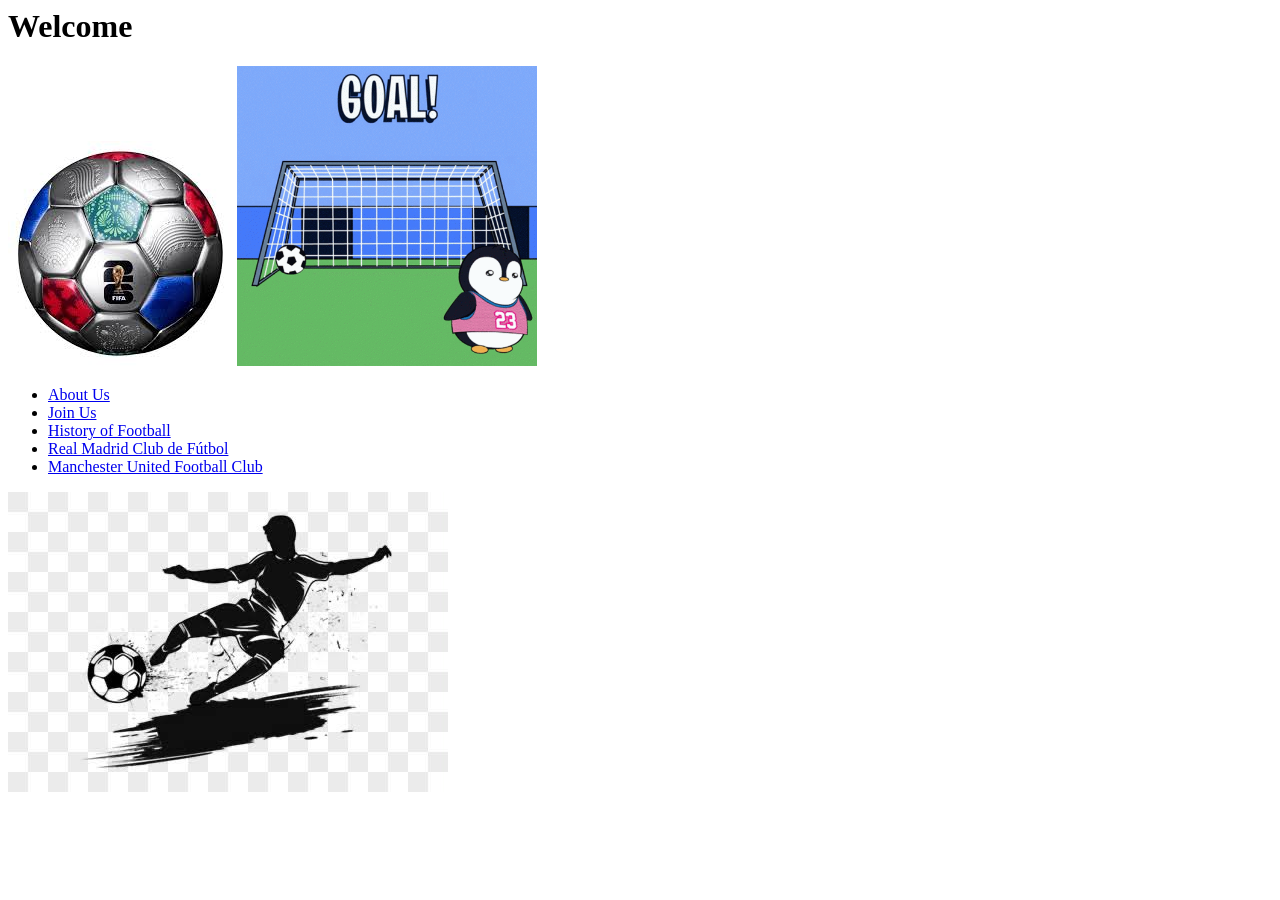
==== index.html @ 5ea7a632 "9" ====
<html>
<head>
	<title>Football Club</title>

</head>
<body>
    <header>
        <div class="container nav-container"></div>
    </header>
    <h1>Welcome</h1>
    <img src="images.jpg" width"200" />
    <img src="soccer-football.gif" width="300" alt="Alternate Text" />
    <ul>
        <li><a href="AboutUs.html">About Us</a></li>
        <li><a href="JoinUs.html">Join Us</a></li>
        <li><a href="HistoryOfFootball.html">History of Football</a></li>
        <li><a href="https://realmadridhkfc.org/about/realmadrid/">Real Madrid Club de Fútbol</a></li>
        <li><a href="https://www.manutd.com/zh/news">Manchester United Football Club</a></li>
    </ul>
    <img src="WhatsApp Image 2026-06-29 at 7.21.48 PM (3).jpeg" alt="Alternate Text" />
</body>
</html>
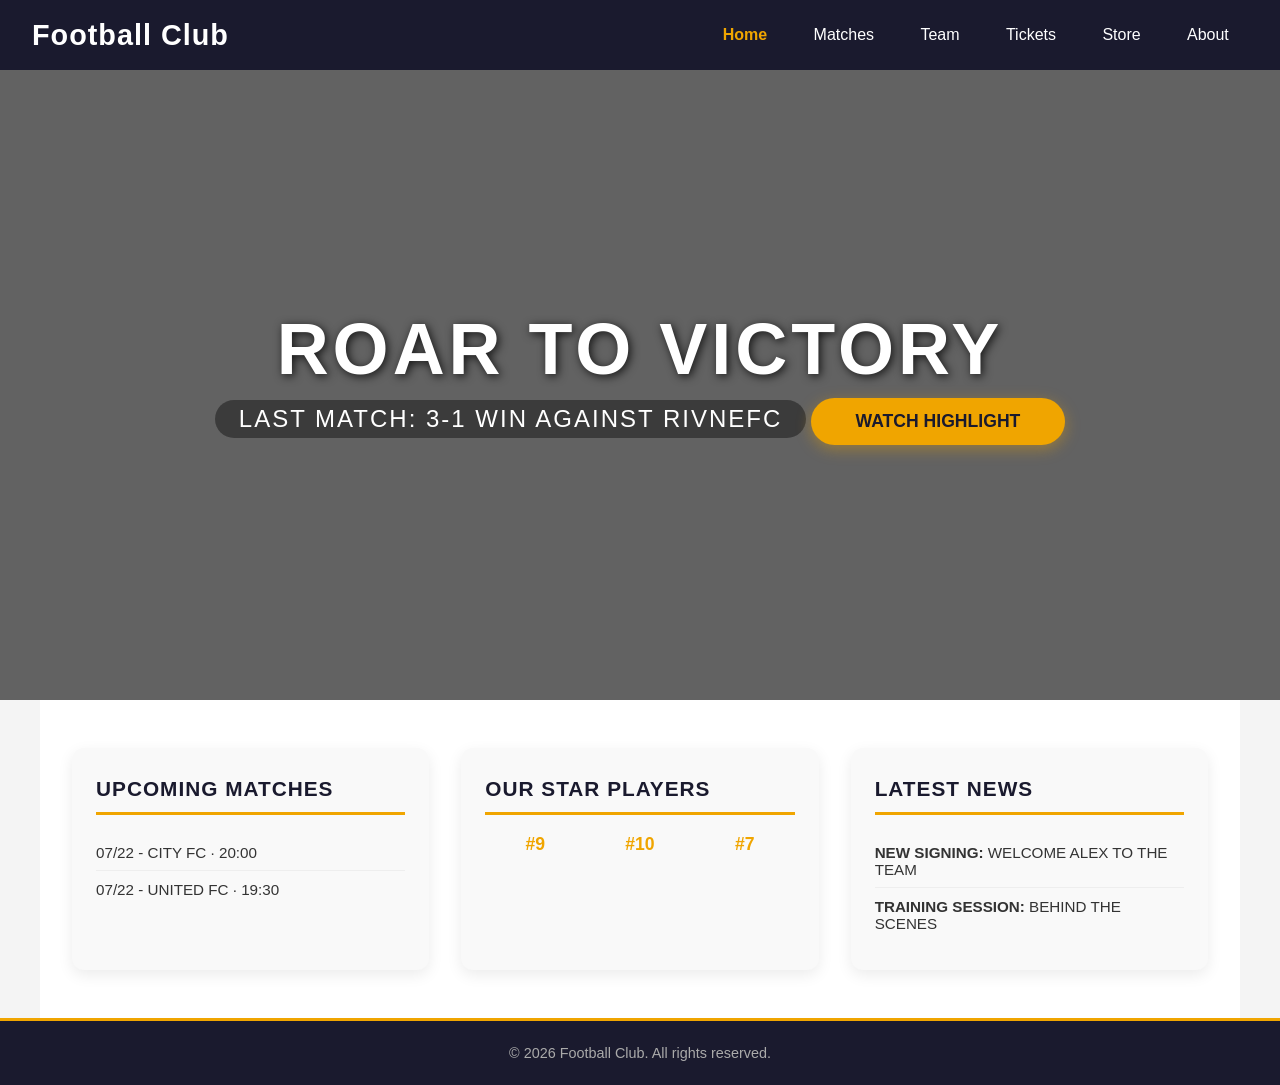
==== commit 63ffff84: "new" ====
--- a/index.html
+++ b/index.html
@@ -1,22 +1,96 @@
-<html>
+<!DOCTYPE html>
+<html lang="zh-HK">
 <head>
-	<title>Football Club</title>
-
+    <meta charset="UTF-8">
+    <meta name="viewport" content="width=device-width, initial-scale=1.0">
+    <title>Football Club</title>
+    <link rel="stylesheet" href="css/style.css">
 </head>
 <body>
     <header>
-        <div class="container nav-container"></div>
+        <nav class="navbar">
+        <div class="logo">
+            <a href="index.html">Football Club</a>
+        </div>
+        <ul class="nav-menu">
+            <!-- 当前页面（首页）给链接加上 active 类，用于高亮显示 -->
+            <li><a href="index.html" class="active">Home</a></li>
+            <!-- 以下链接暂时指向你已有的页面，你可以按需修改 -->
+            <li><a href="HistoryOfFootball.html">Matches</a></li>
+            <li><a href="HistoryOfFootball.html">Team</a></li>
+            <!-- # 表示空链接，占位用，后续可以换成真实页面或外部链接 -->
+            <li><a href="#">Tickets</a></li>
+            <li><a href="#">Store</a></li>
+            <li><a href="AboutUs.html">About</a></li>
+         </ul>
+        <div class="hamburger" id="hamburger">☰</div>
+        </nav>
     </header>
-    <h1>Welcome</h1>
-    <img src="images.jpg" width"200" />
-    <img src="soccer-football.gif" width="300" alt="Alternate Text" />
-    <ul>
-        <li><a href="AboutUs.html">About Us</a></li>
-        <li><a href="JoinUs.html">Join Us</a></li>
-        <li><a href="HistoryOfFootball.html">History of Football</a></li>
-        <li><a href="https://realmadridhkfc.org/about/realmadrid/">Real Madrid Club de Fútbol</a></li>
-        <li><a href="https://www.manutd.com/zh/news">Manchester United Football Club</a></li>
-    </ul>
-    <img src="WhatsApp Image 2026-06-29 at 7.21.48 PM (3).jpeg" alt="Alternate Text" />
+        <section class="hero">
+        <div class="hero-content">
+            <!-- 主标题：大号、加粗、带阴影 -->
+            <h1>ROAR TO VICTORY</h1>
+            <!-- 上一场比赛结果 -->
+            <p class="match-result">LAST MATCH: 3-1 WIN AGAINST RIVNEFC</p>
+            <!-- 按钮：点击后可以跳转或触发事件（这里用JavaScript绑定点击弹窗） -->
+            <a href="#" class="btn" id="watchHighlightBtn">WATCH HIGHLIGHT</a>
+        </div>
+    </section>
+
+        <!-- ============================================ -->
+    <!-- 3. 三大功能板块 (Features / Cards)           */
+    /* 解释：使用Flexbox将三个卡片水平并排。
+         每个卡片独立成块，展示不同内容：比赛、球员、新闻。
+         完全匹配你图片中的三栏布局。 */ -->
+    <!-- ============================================ -->
+    <section class="features">
+        
+        <!-- 卡片1：即将到来的比赛 -->
+        <div class="feature-box">
+            <h2>UPCOMING MATCHES</h2>
+            <ul>
+                <!-- 用<li>列出两场比赛信息 -->
+                <li>07/22 - CITY FC · 20:00</li>
+                <li>07/22 - UNITED FC · 19:30</li>
+            </ul>
+        </div>
+
+               <div class="feature-box">
+            <h2>OUR STAR PLAYERS</h2>
+            <div class="players">
+                <!-- 单个球员：图片 + 号码，垂直居中排列 -->
+                <div class="player">
+                    <!-- 注意：src路径请改成你自己的图片文件名 -->
+                    <!--<img src="images/player1.jpg" alt="球员9号">-->
+                    <span>#9</span>
+                </div>
+                <div class="player">
+                    <!--<img src="images/player2.jpg" alt="球员10号">-->
+                    <span>#10</span>
+                </div>
+                <div class="player">
+                    <!--<img src="images/player3.jpg" alt="球员7号">-->
+                    <span>#7</span>
+                </div>
+            </div>
+        </div>
+
+        <!-- 卡片3：最新新闻 -->
+        <div class="feature-box">
+            <h2>LATEST NEWS</h2>
+            <ul>
+                <li><strong>NEW SIGNING:</strong> WELCOME ALEX TO THE TEAM</li>
+                <li><strong>TRAINING SESSION:</strong> BEHIND THE SCENES</li>
+            </ul>
+        </div>
+
+    </section>
+
+        <footer>
+        <p>&copy; 2026 Football Club. All rights reserved.</p>
+    </footer>
+    <script src="js/main.js"></script>
+
+    <!-- 引入外部JavaScript文件（放在body末尾，确保DOM加载完毕后再执行） -->
 </body>
 </html>
--- a/css/style.css
+++ b/css/style.css
@@ -0,0 +1,318 @@
+/* ============================================= */
+/* 1. 全局重置和基础设置                         */
+/* 解释：* 通配符去掉所有元素的默认内外边距，
+   box-sizing: border-box 让宽度包含padding和边框，
+   方便我们精确控制尺寸。 */
+/* ============================================= */
+* {
+    margin: 0;
+    padding: 0;
+    box-sizing: border-box;
+}
+
+/* 设置全局字体、背景色、文字颜色 */
+body {
+    font-family: 'Segoe UI', Tahoma, Geneva, Verdana, sans-serif;
+    background-color: #f4f4f4;
+    color: #333;
+}
+
+/* 让链接默认无下划线，颜色继承父级 */
+a {
+    text-decoration: none;
+    color: inherit;
+}
+
+/* ============================================= */
+/* 2. 导航栏样式 (Navbar)                        */
+/* 解释：用Flexbox让logo在左，菜单在右，垂直居中。
+   背景色深色（#1a1a2e）与金色（#f0a500）搭配，
+   体现足球俱乐部的力量感和高级感。 */
+/* ============================================= */
+.navbar {
+    display: flex;                /* 启用弹性盒子布局 */
+    justify-content: space-between; /* 左右两端对齐 */
+    align-items: center;          /* 垂直居中 */
+    background-color: #1a1a2e;    /* 深蓝黑背景 */
+    padding: 0 2rem;              /* 左右内边距，让内容不贴边 */
+    height: 70px;                 /* 固定导航高度 */
+    position: sticky;             /* 粘性定位，滚动时导航固定在顶部 */
+    top: 0;
+    z-index: 1000;               /* 确保导航在最上层，不被其他元素遮挡 */
+}
+
+/* Logo样式：字体大、加粗、白色 */
+.logo a {
+    font-size: 1.8rem;
+    font-weight: 700;
+    color: #fff;
+    letter-spacing: 1px;
+}
+
+/* 导航菜单：取消列表默认样式，用Flexbox水平排列 */
+.nav-menu {
+    display: flex;
+    list-style: none;
+    gap: 0.5rem;                /* 菜单项之间的间距 */
+}
+
+/* 每个菜单项里的链接 */
+.nav-menu li a {
+    color: #fff;
+    padding: 0.5rem 1.2rem;
+    font-weight: 500;
+    border-radius: 5px;
+    transition: all 0.3s ease;  /* 过渡动画，让悬停变化更平滑 */
+}
+
+/* 悬停效果：背景变金色，文字变深色 */
+.nav-menu li a:hover {
+    background-color: #f0a500;
+    color: #1a1a2e;
+}
+
+/* 当前页面高亮（active类）：直接显示金色文字 */
+.nav-menu li a.active {
+    color: #f0a500;
+    font-weight: 700;
+}
+
+/* 汉堡菜单按钮：默认隐藏（只在手机屏幕显示） */
+.hamburger {
+    display: none;               /* PC宽屏下隐藏 */
+    font-size: 2rem;
+    color: #fff;
+    cursor: pointer;
+    user-select: none;          /* 防止双击选中文字 */
+}
+
+/* ============================================= */
+/* 3. 主视觉区 (Hero)                           */
+/* 解释：使用线性渐变叠加背景图，制造半透明蒙层。
+   背景图用 cover 铺满整个区域，居中显示。
+   高度设为 70vh (视口高度的70%)，在大屏上很壮观。 */
+/* ============================================= */
+.hero {
+    /* 注意：请把 /hero-bg.png 换成你电脑里实际有的图片路径 */
+    background: linear-gradient(rgba(0, 0, 0, 0.6), rgba(0, 0, 0, 0.6)),
+                url('../hero-bg.png');
+    background-size: cover;        /* 背景图完全覆盖盒子 */
+    background-position: center;   /* 背景图居中 */
+    height: 70vh;                 /* 高度为视口高度的70% */
+    display: flex;
+    justify-content: center;      /* 水平居中 */
+    align-items: center;          /* 垂直居中 */
+    text-align: center;           /* 文字居中 */
+    color: #fff;
+}
+
+/* 主标题文字样式 */
+.hero-content h1 {
+    font-size: 4.5rem;
+    font-weight: 900;
+    letter-spacing: 4px;
+    text-shadow: 2px 2px 10px rgba(0, 0, 0, 0.8); /* 文字阴影，增强可读性 */
+    margin-bottom: 0.5rem;
+}
+
+/* 比赛结果文字 */
+.match-result {
+    font-size: 1.5rem;
+    letter-spacing: 2px;
+    background: rgba(0, 0, 0, 0.4); /* 加半透明背景，让文字更清晰 */
+    display: inline-block;         /* 让背景只包裹文字，不占满整行 */
+    padding: 0.3rem 1.5rem;
+    border-radius: 30px;
+    margin-bottom: 1.5rem;
+}
+
+/* 按钮样式：金色背景，大圆角，加粗 */
+.btn {
+    display: inline-block;
+    background-color: #f0a500;
+    color: #1a1a2e;
+    padding: 0.8rem 2.8rem;
+    border-radius: 40px;
+    font-weight: 700;
+    font-size: 1.1rem;
+    transition: background-color 0.3s, transform 0.2s;
+    box-shadow: 0 4px 15px rgba(240, 165, 0, 0.4);
+}
+
+/* 按钮悬停：颜色加深，微微放大 */
+.btn:hover {
+    background-color: #d49400;
+    transform: scale(1.05);        /* 轻微放大效果，提升交互感 */
+}
+
+/* ============================================= */
+/* 4. 三大功能板块 (Features)                    */
+/* 解释：用Flexbox让三个卡片在一行内等宽排列。
+   每个卡片有白色背景、圆角、阴影，产生立体感。 */
+/* ============================================= */
+.features {
+    display: flex;
+    justify-content: space-between; /* 均匀分布，间距相等 */
+    gap: 2rem;                     /* 卡片之间的间距 */
+    padding: 3rem 2rem;
+    max-width: 1200px;            /* 限制最大宽度，避免在大屏上过于拉伸 */
+    margin: 0 auto;               /* 水平居中 */
+    background: #fff;             /* 白色背景，与Hero区形成视觉分割 */
+}
+
+/* 每个卡片 */
+.feature-box {
+    flex: 1;                      /* 让三个卡片平分剩余空间，等宽 */
+    background-color: #f9f9f9;
+    padding: 1.8rem 1.5rem;
+    border-radius: 12px;
+    box-shadow: 0 5px 15px rgba(0, 0, 0, 0.08);
+    transition: box-shadow 0.3s;
+}
+
+/* 卡片悬停时阴影加深，提升质感 */
+.feature-box:hover {
+    box-shadow: 0 8px 25px rgba(0, 0, 0, 0.15);
+}
+
+/* 卡片内的标题：底部加金色边框，突出主题 */
+.feature-box h2 {
+    font-size: 1.3rem;
+    border-bottom: 3px solid #f0a500;
+    padding-bottom: 0.7rem;
+    margin-bottom: 1.2rem;
+    color: #1a1a2e;
+    letter-spacing: 1px;
+}
+
+/* 卡片内的列表：去掉默认圆点，设置间距 */
+.feature-box ul {
+    list-style: none;
+}
+.feature-box ul li {
+    padding: 0.6rem 0;
+    border-bottom: 1px solid #eee; /* 浅色分割线 */
+    font-size: 0.95rem;
+}
+/* 去掉最后一个li的分割线，避免多余线条 */
+.feature-box ul li:last-child {
+    border-bottom: none;
+}
+
+/* 明星球员区域：用Flexbox水平排列三个球员 */
+.players {
+    display: flex;
+    justify-content: space-around;
+    align-items: center;
+    margin-top: 0.5rem;
+}
+
+/* 单个球员：垂直排列图片和号码 */
+.player {
+    display: flex;
+    flex-direction: column;
+    align-items: center;
+    gap: 0.3rem;
+}
+
+/* 球员头像：圆形、加金色边框 */
+.player img {
+    width: 80px;
+    height: 80px;
+    border-radius: 50%;           /* 裁切成圆形 */
+    border: 3px solid #f0a500;
+    object-fit: cover;            /* 保持图片比例，裁剪多余部分 */
+}
+
+/* 球员号码：加粗、金色 */
+.player span {
+    font-weight: 700;
+    color: #f0a500;
+    font-size: 1.1rem;
+}
+
+/* ============================================= */
+/* 5. 页脚 (Footer)                             */
+/* ============================================= */
+footer {
+    background-color: #1a1a2e;
+    color: #aaa;
+    text-align: center;
+    padding: 1.5rem 0;
+    font-size: 0.9rem;
+    border-top: 3px solid #f0a500;
+}
+
+/* ============================================= */
+/* 6. 响应式设计 (Responsive) - 适配手机/平板   */
+/* 解释：当屏幕宽度小于等于768px时（手机/小平板），
+   导航菜单变为垂直折叠，三个卡片堆叠成一列，
+   Hero文字缩小，保证在小屏幕上也能正常浏览。 */
+/* ============================================= */
+@media (max-width: 768px) {
+
+    /* 导航栏：让汉堡按钮显示 */
+    .hamburger {
+        display: block;            /* 显示汉堡图标 */
+    }
+
+    /* 导航菜单：默认隐藏，通过JS切换 active 类来控制显示 */
+    .nav-menu {
+        display: none;
+        flex-direction: column;    /* 垂直排列 */
+        position: absolute;        /* 绝对定位，脱离文档流 */
+        top: 70px;                /* 紧贴导航栏底部 */
+        left: 0;
+        width: 100%;
+        background-color: #1a1a2e;
+        padding: 1rem 0;
+        box-shadow: 0 10px 20px rgba(0, 0, 0, 0.3);
+    }
+
+    /* 当菜单获得 active 类时，显示出来（由JS控制） */
+    .nav-menu.active {
+        display: flex;
+    }
+
+    /* 菜单项垂直排列，宽度占满 */
+    .nav-menu li {
+        text-align: center;
+        padding: 0.5rem 0;
+        width: 100%;
+    }
+
+    /* 菜单链接占满整行，方便点击 */
+    .nav-menu li a {
+        display: block;
+        padding: 0.8rem 0;
+    }
+
+    /* Hero区域高度调小，标题缩小 */
+    .hero {
+        height: 60vh;
+    }
+    .hero-content h1 {
+        font-size: 2.8rem;
+    }
+    .match-result {
+        font-size: 1rem;
+    }
+
+    /* 三个卡片：从水平排列变为垂直堆叠 */
+    .features {
+        flex-direction: column;
+        padding: 2rem 1.5rem;
+        gap: 1.5rem;
+    }
+
+    /* 每个卡片宽度100% */
+    .feature-box {
+        width: 100%;
+    }
+
+    /* 球员头像稍微缩小 */
+    .player img {
+        width: 65px;
+        height: 65px;
+    }
+}
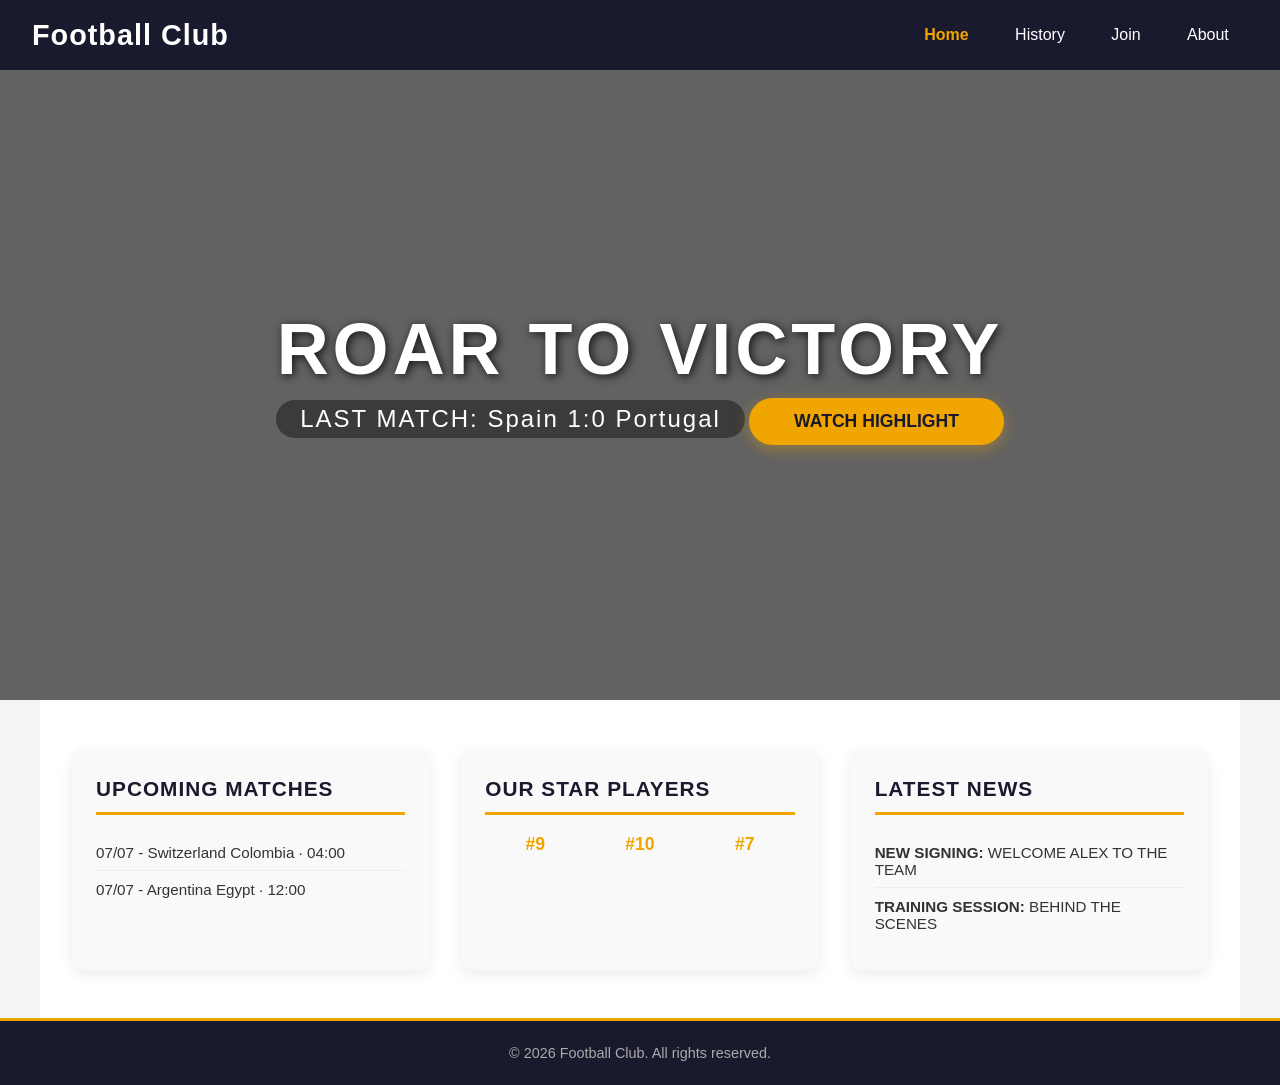
==== commit 6a073651: "new2" ====
--- a/index.html
+++ b/index.html
@@ -13,14 +13,9 @@
             <a href="index.html">Football Club</a>
         </div>
         <ul class="nav-menu">
-            <!-- 当前页面（首页）给链接加上 active 类，用于高亮显示 -->
             <li><a href="index.html" class="active">Home</a></li>
-            <!-- 以下链接暂时指向你已有的页面，你可以按需修改 -->
-            <li><a href="HistoryOfFootball.html">Matches</a></li>
-            <li><a href="HistoryOfFootball.html">Team</a></li>
-            <!-- # 表示空链接，占位用，后续可以换成真实页面或外部链接 -->
-            <li><a href="#">Tickets</a></li>
-            <li><a href="#">Store</a></li>
+            <li><a href="HistoryOfFootball.html">History</a></li>
+            <li><a href="JoinUs.html">Join</a></li>
             <li><a href="AboutUs.html">About</a></li>
          </ul>
         <div class="hamburger" id="hamburger">☰</div>
@@ -31,7 +26,7 @@
             <!-- 主标题：大号、加粗、带阴影 -->
             <h1>ROAR TO VICTORY</h1>
             <!-- 上一场比赛结果 -->
-            <p class="match-result">LAST MATCH: 3-1 WIN AGAINST RIVNEFC</p>
+            <p class="match-result">LAST MATCH: Spain 1:0 Portugal</p>
             <!-- 按钮：点击后可以跳转或触发事件（这里用JavaScript绑定点击弹窗） -->
             <a href="#" class="btn" id="watchHighlightBtn">WATCH HIGHLIGHT</a>
         </div>
@@ -50,8 +45,8 @@
             <h2>UPCOMING MATCHES</h2>
             <ul>
                 <!-- 用<li>列出两场比赛信息 -->
-                <li>07/22 - CITY FC · 20:00</li>
-                <li>07/22 - UNITED FC · 19:30</li>
+                <li>07/07 - Switzerland Colombia · 04:00</li>
+                <li>07/07 - Argentina Egypt · 12:00</li>
             </ul>
         </div>
 
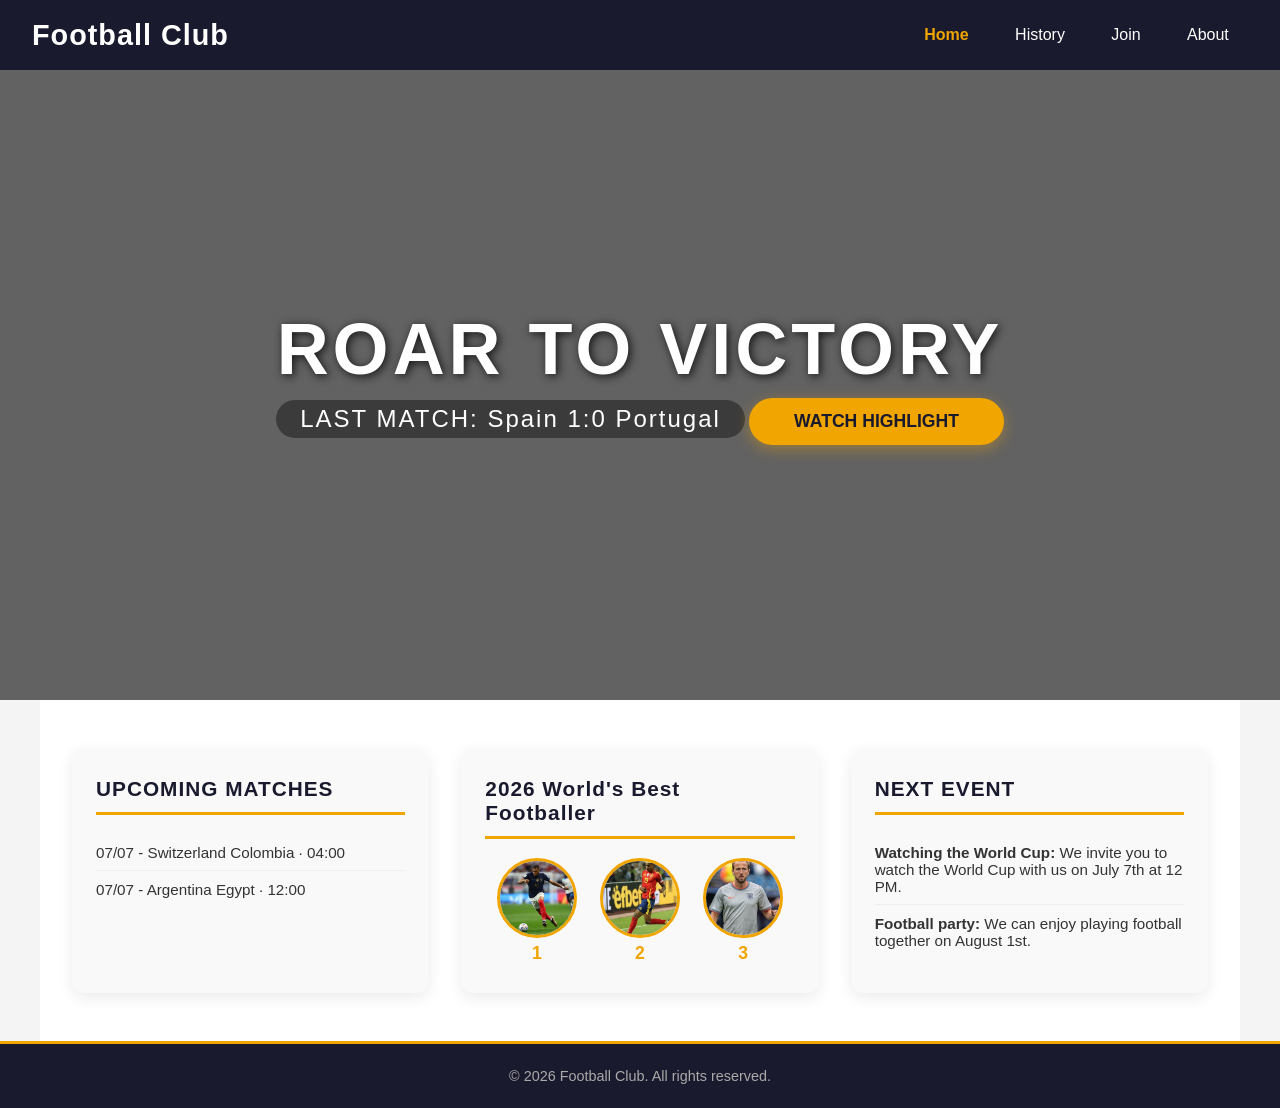
==== commit e6502a8b: "new4" ====
--- a/index.html
+++ b/index.html
@@ -44,38 +44,37 @@
         <div class="feature-box">
             <h2>UPCOMING MATCHES</h2>
             <ul>
-                <!-- 用<li>列出两场比赛信息 -->
                 <li>07/07 - Switzerland Colombia · 04:00</li>
                 <li>07/07 - Argentina Egypt · 12:00</li>
             </ul>
         </div>
 
                <div class="feature-box">
-            <h2>OUR STAR PLAYERS</h2>
+            <h2>2026 World's Best Footballer</h2>
             <div class="players">
                 <!-- 单个球员：图片 + 号码，垂直居中排列 -->
                 <div class="player">
                     <!-- 注意：src路径请改成你自己的图片文件名 -->
-                    <!--<img src="images/player1.jpg" alt="球员9号">-->
-                    <span>#9</span>
+                    <img src="Kylian-Mbappe-1536x1052.webp" alt="Kylian Mbappe">
+                    <span>1</span>
                 </div>
                 <div class="player">
-                    <!--<img src="images/player2.jpg" alt="球员10号">-->
-                    <span>#10</span>
+                    <img src="Lamine_Yamal_in_2025.jpg.webp" alt="Lamine Yamal">
+                    <span>2</span>
                 </div>
                 <div class="player">
-                    <!--<img src="images/player3.jpg" alt="球员7号">-->
-                    <span>#7</span>
+                    <img src="Harry_Kane_England_v_Ghana_23_June_2026-024.jpg" alt="Harry Kane">
+                    <span>3</span>
                 </div>
             </div>
         </div>
 
         <!-- 卡片3：最新新闻 -->
         <div class="feature-box">
-            <h2>LATEST NEWS</h2>
+            <h2>NEXT EVENT</h2>
             <ul>
-                <li><strong>NEW SIGNING:</strong> WELCOME ALEX TO THE TEAM</li>
-                <li><strong>TRAINING SESSION:</strong> BEHIND THE SCENES</li>
+                <li><strong>Watching the World Cup:</strong> We invite you to watch the World Cup with us on July 7th at 12 PM.</li>
+                <li><strong>Football party:</strong> We can enjoy playing football together on August 1st.</li>
             </ul>
         </div>
 
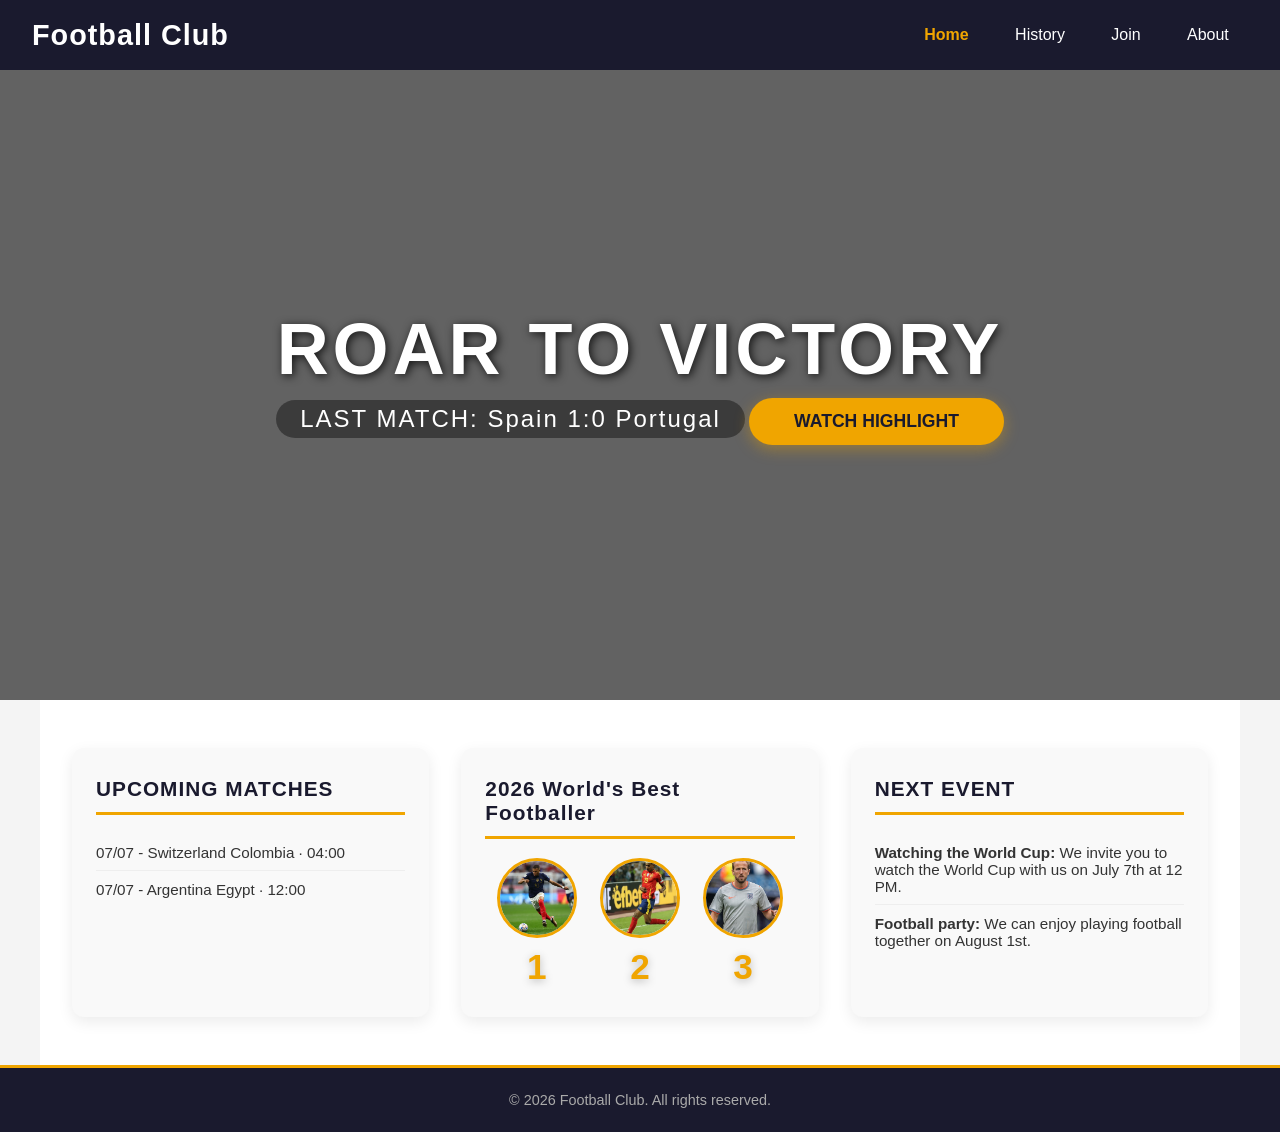
==== commit e47d38be: "new6" ====
--- a/index.html
+++ b/index.html
@@ -28,15 +28,13 @@
             <!-- 上一场比赛结果 -->
             <p class="match-result">LAST MATCH: Spain 1:0 Portugal</p>
             <!-- 按钮：点击后可以跳转或触发事件（这里用JavaScript绑定点击弹窗） -->
-            <a href="#" class="btn" id="watchHighlightBtn">WATCH HIGHLIGHT</a>
+            <a href="https://event.viu.tv/%E4%B8%96%E7%95%8C%E7%9B%832026/" target="_blank"
+                 class="btn" id="watchHighlightBtn">WATCH HIGHLIGHT</a>
         </div>
     </section>
 
         <!-- ============================================ -->
     <!-- 3. 三大功能板块 (Features / Cards)           */
-    /* 解释：使用Flexbox将三个卡片水平并排。
-         每个卡片独立成块，展示不同内容：比赛、球员、新闻。
-         完全匹配你图片中的三栏布局。 */ -->
     <!-- ============================================ -->
     <section class="features">
         
@@ -52,18 +50,37 @@
                <div class="feature-box">
             <h2>2026 World's Best Footballer</h2>
             <div class="players">
-                <!-- 单个球员：图片 + 号码，垂直居中排列 -->
-                <div class="player">
-                    <!-- 注意：src路径请改成你自己的图片文件名 -->
+                <div class="player-image-wrapper">
                     <img src="Kylian-Mbappe-1536x1052.webp" alt="Kylian Mbappe">
+                    <div class="player-info">
+                    <h3>Kylian Mbappé</h3>
+                    <p><strong>Country of Citizenship : </strong>France</p>
+                    <p><strong>club : </strong>Real Madrid Club de Fútbol</p>
+                    <p><strong>Number of appearances : </strong>103</p>
+                    <p><strong>Goals : </strong>63</p>
+                    </div>
                     <span>1</span>
                 </div>
-                <div class="player">
+                <div class="player-image-wrapper">
                     <img src="Lamine_Yamal_in_2025.jpg.webp" alt="Lamine Yamal">
+                    <div class="player-info">
+                    <h3>Lamine Yamal</h3>
+                    <p><strong>Country of Citizenship : </strong>Spain</p>
+                    <p><strong>club : </strong>Futbol Club Barcelona</p>
+                    <p><strong>Number of appearances : </strong>27</p>
+                    <p><strong>Goals : </strong>9</p>
+                    </div>
                     <span>2</span>
                 </div>
-                <div class="player">
+                <div class="player-image-wrapper">
                     <img src="Harry_Kane_England_v_Ghana_23_June_2026-024.jpg" alt="Harry Kane">
+                    <div class="player-info">
+                    <h3>Harry Kane</h3>
+                    <p><strong>Country of Citizenship : </strong>U.K.</p>
+                    <p><strong>club : </strong>Bundesliga</p>
+                    <p><strong>Number of appearances : </strong>119</p>
+                    <p><strong>Goals : </strong>85</p>
+                    </div>
                     <span>3</span>
                 </div>
             </div>
--- a/css/style.css
+++ b/css/style.css
@@ -1,9 +1,3 @@
-/* ============================================= */
-/* 1. 全局重置和基础设置                         */
-/* 解释：* 通配符去掉所有元素的默认内外边距，
-   box-sizing: border-box 让宽度包含padding和边框，
-   方便我们精确控制尺寸。 */
-/* ============================================= */
 * {
     margin: 0;
     padding: 0;
@@ -25,9 +19,6 @@
 
 /* ============================================= */
 /* 2. 导航栏样式 (Navbar)                        */
-/* 解释：用Flexbox让logo在左，菜单在右，垂直居中。
-   背景色深色（#1a1a2e）与金色（#f0a500）搭配，
-   体现足球俱乐部的力量感和高级感。 */
 /* ============================================= */
 .navbar {
     display: flex;                /* 启用弹性盒子布局 */
@@ -88,9 +79,6 @@
 
 /* ============================================= */
 /* 3. 主视觉区 (Hero)                           */
-/* 解释：使用线性渐变叠加背景图，制造半透明蒙层。
-   背景图用 cover 铺满整个区域，居中显示。
-   高度设为 70vh (视口高度的70%)，在大屏上很壮观。 */
 /* ============================================= */
 .hero {
     /* 注意：请把 /hero-bg.png 换成你电脑里实际有的图片路径 */
@@ -147,8 +135,6 @@
 
 /* ============================================= */
 /* 4. 三大功能板块 (Features)                    */
-/* 解释：用Flexbox让三个卡片在一行内等宽排列。
-   每个卡片有白色背景、圆角、阴影，产生立体感。 */
 /* ============================================= */
 .features {
     display: flex;
@@ -212,7 +198,16 @@
     display: flex;
     flex-direction: column;
     align-items: center;
-    gap: 0.3rem;
+    gap: 0.5rem;
+    position: relative;
+}
+
+.player-image-wrapper {
+    display: flex;
+    flex-direction: column;
+    align-items: center;
+    position: relative;
+    cursor: pointer;
 }
 
 /* 球员头像：圆形、加金色边框 */
@@ -224,13 +219,6 @@
     object-fit: cover;            /* 保持图片比例，裁剪多余部分 */
 }
 
-/* 球员号码：加粗、金色 */
-.player span {
-    font-weight: 700;
-    color: #f0a500;
-    font-size: 1.1rem;
-}
-
 /* ============================================= */
 /* 5. 页脚 (Footer)                             */
 /* ============================================= */
@@ -245,9 +233,6 @@
 
 /* ============================================= */
 /* 6. 响应式设计 (Responsive) - 适配手机/平板   */
-/* 解释：当屏幕宽度小于等于768px时（手机/小平板），
-   导航菜单变为垂直折叠，三个卡片堆叠成一列，
-   Hero文字缩小，保证在小屏幕上也能正常浏览。 */
 /* ============================================= */
 @media (max-width: 768px) {
 
@@ -315,4 +300,81 @@
         width: 65px;
         height: 65px;
     }
+}
+
+/* 球員卡片懸停效果 */
+
+.player-image-wrapper img {
+    width: 80px;
+    height: 80px;
+    border-radius: 50%;
+    border: 3px solid #f0a500;
+    object-fit: cover;
+    transition: transform 0.3s ease, box-shadow 0.3s ease;
+}
+
+/* 懸停時圖片放大 */
+.player-image-wrapper:hover img {
+    transform: scale(1.1);
+    box-shadow: 0 0 15px rgba(240, 165, 0, 0.6);
+}
+
+/* 球員資訊卡片 - 預設隱藏 */
+.player-info {
+    display: none;
+    position: absolute;
+    bottom: calc(100% + 15px);  /* 顯示在圖片上方 */
+    left: 50%;
+    transform: translateX(-50%);
+    background: rgba(255, 255, 255, 0.95);
+    color: #1a1a2e;
+    padding: 16px 20px;
+    border-radius: 10px;
+    box-shadow: 0 8px 25px rgba(0,0,0,0.3);
+    width: 500px;
+    text-align: left;
+    font-size: 1.4rem;
+    line-height: 1.8;
+    z-index: 100;
+    border: 1px solid #f0a500;
+    pointer-events: none;  /* 讓滑鼠可以穿透，避免干擾 hover */
+}
+
+/* 小三角箭頭指向圖片 */
+.player-info::after {
+    content: '';
+    position: absolute;
+    top: 100%;
+    left: 50%;
+    transform: translateX(-50%);
+    border: 8px solid transparent;
+    border-top-color: rgba(255, 255, 255, 0.95);
+}
+
+.player-info h3 {
+    margin: 0 0 6px 0;
+    font-size: 1.1rem;
+    color: #1a1a2e;
+    border-bottom: 2px solid #f0a500;
+    padding-bottom: 4px;
+}
+
+.player-info p {
+    margin: 4px 0;
+    color: #333;
+}
+
+/* 當滑鼠懸停在圖片上時，顯示資訊卡片 */
+.player-image-wrapper:hover .player-info {
+    display: block;
+}
+
+.player-image-wrapper span {
+    font-weight: 900;              /* 粗體 */
+    color: #f0a500;                /* 金色 */
+    font-size: 2.2rem;             /* 放大到 2.8rem（原本 1.1rem，變大將近 3 倍） */
+    margin-top: 8px;               /* 與圖片拉開一點距離 */
+    display: block;                /* 保證獨佔一行 */
+    text-shadow: 0 2px 8px rgba(0, 0, 0, 0.25); /* 立體陰影 */
+    line-height: 1.2;              /* 調整行高，避免被切掉 */
 }
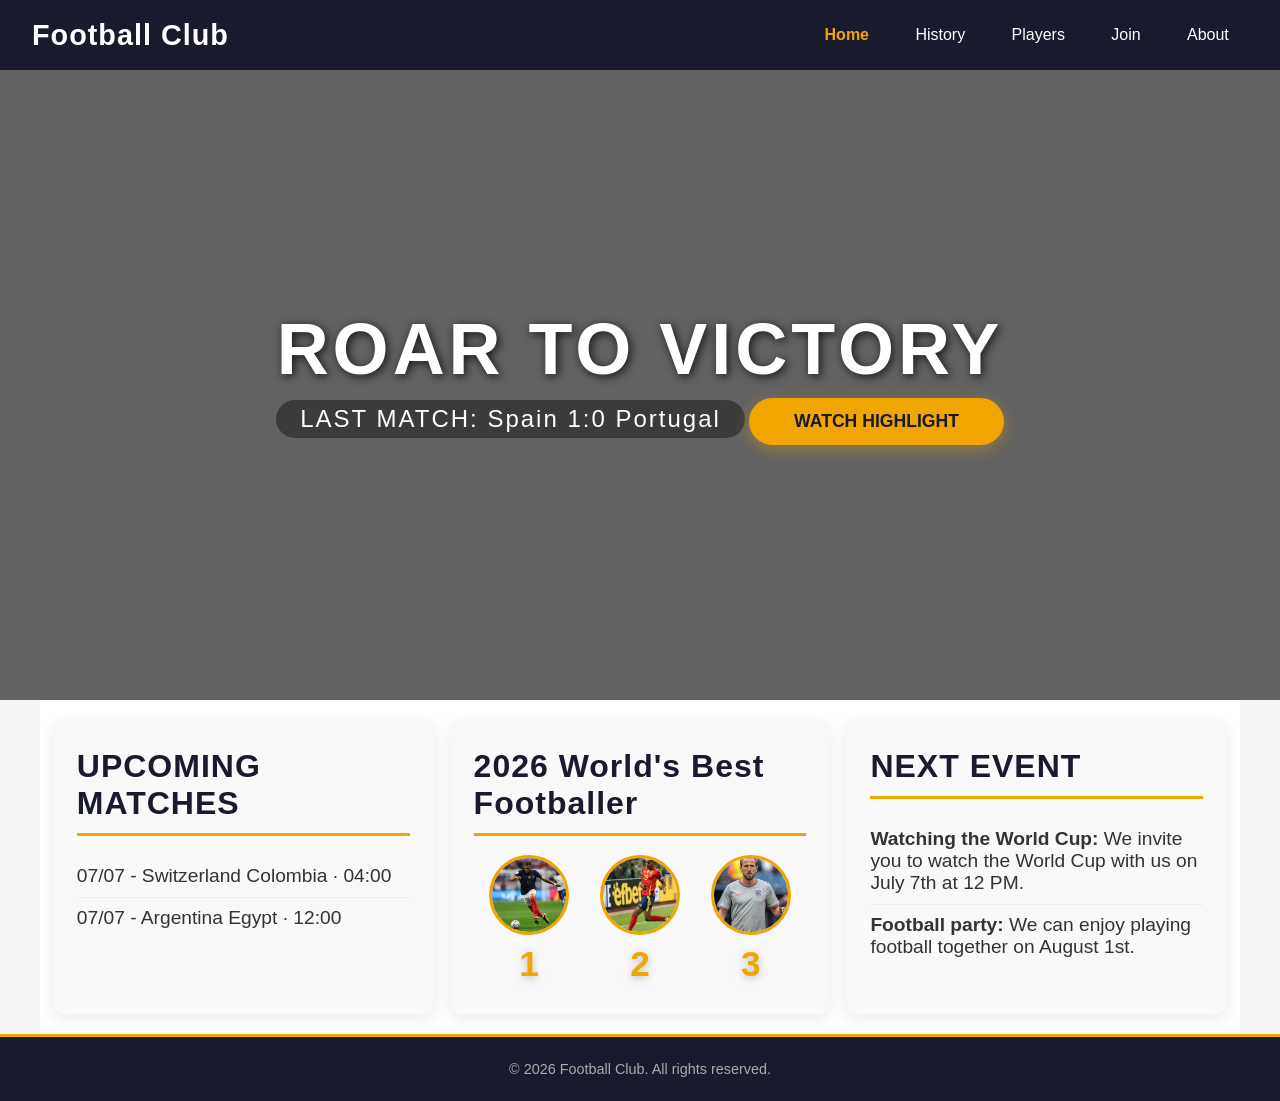
==== commit 06bc076a: "new html" ====
--- a/index.html
+++ b/index.html
@@ -15,6 +15,7 @@
         <ul class="nav-menu">
             <li><a href="index.html" class="active">Home</a></li>
             <li><a href="HistoryOfFootball.html">History</a></li>
+            <li><a href="PlayerCard.html">Players</a></li>
             <li><a href="JoinUs.html">Join</a></li>
             <li><a href="AboutUs.html">About</a></li>
          </ul>
@@ -23,7 +24,6 @@
     </header>
         <section class="hero">
         <div class="hero-content">
-            <!-- 主标题：大号、加粗、带阴影 -->
             <h1>ROAR TO VICTORY</h1>
             <!-- 上一场比赛结果 -->
             <p class="match-result">LAST MATCH: Spain 1:0 Portugal</p>
--- a/css/style.css
+++ b/css/style.css
@@ -139,8 +139,8 @@
 .features {
     display: flex;
     justify-content: space-between; /* 均匀分布，间距相等 */
-    gap: 2rem;                     /* 卡片之间的间距 */
-    padding: 3rem 2rem;
+    gap: 1rem;                     /* 卡片之间的间距 */
+    padding: 1.5vw 1vw;
     max-width: 1200px;            /* 限制最大宽度，避免在大屏上过于拉伸 */
     margin: 0 auto;               /* 水平居中 */
     background: #fff;             /* 白色背景，与Hero区形成视觉分割 */
@@ -148,7 +148,7 @@
 
 /* 每个卡片 */
 .feature-box {
-    flex: 1;                      /* 让三个卡片平分剩余空间，等宽 */
+    flex: 1.8;                      /* 让三个卡片平分剩余空间，等宽 */
     background-color: #f9f9f9;
     padding: 1.8rem 1.5rem;
     border-radius: 12px;
@@ -163,7 +163,7 @@
 
 /* 卡片内的标题：底部加金色边框，突出主题 */
 .feature-box h2 {
-    font-size: 1.3rem;
+    font-size: 2rem;
     border-bottom: 3px solid #f0a500;
     padding-bottom: 0.7rem;
     margin-bottom: 1.2rem;
@@ -178,7 +178,7 @@
 .feature-box ul li {
     padding: 0.6rem 0;
     border-bottom: 1px solid #eee; /* 浅色分割线 */
-    font-size: 0.95rem;
+    font-size: 1.2rem;
 }
 /* 去掉最后一个li的分割线，避免多余线条 */
 .feature-box ul li:last-child {
@@ -377,4 +377,237 @@
     display: block;                /* 保證獨佔一行 */
     text-shadow: 0 2px 8px rgba(0, 0, 0, 0.25); /* 立體陰影 */
     line-height: 1.2;              /* 調整行高，避免被切掉 */
+}
+
+@media (min-width: 1400px) {
+    .features {
+        gap: 2.5rem;
+        padding: 3.5rem 3rem;
+        max-width: 1400px;
+    }
+
+    .feature-box {
+        padding: 2.5rem 2.2rem;
+        border-radius: 16px;
+    }
+
+    .feature-box h2 {
+        font-size: 1.8rem;
+        padding-bottom: 1rem;
+        margin-bottom: 1.5rem;
+    }
+
+    .feature-box ul li {
+        padding: 0.8rem 0;
+        font-size: 1.1rem;
+    }
+}
+
+/* 當螢幕寬度大於 1800px 時，再放大一級 */
+@media (min-width: 1800px) {
+    .features {
+        gap: 3rem;
+        padding: 4rem 3.5rem;
+        max-width: 1600px;
+    }
+
+    .feature-box {
+        padding: 3rem 2.8rem;
+        border-radius: 20px;
+    }
+
+    .feature-box h2 {
+        font-size: 2.2rem;
+        padding-bottom: 1.2rem;
+        margin-bottom: 1.8rem;
+    }
+
+    .feature-box ul li {
+        padding: 1rem 0;
+        font-size: 1.3rem;
+    }
+}
+/*About Us*/
+@media (min-width: 1400px) {
+    .card,
+    .main-title-card,
+    .back-card {
+        max-width: 820px;
+        padding: 2.2rem 3rem;
+        border-radius: 18px;
+    }
+
+    .main-title-card h1 {
+        font-size: 3.2rem;
+    }
+
+    .card h2 {
+        font-size: 2rem;
+        padding-bottom: 0.6rem;
+    }
+
+    .card p,
+    .card ul li {
+        font-size: 1.2rem;
+        line-height: 1.9;
+    }
+
+    .card ul li {
+        padding: 0.6rem 0 0.6rem 2.2rem;
+    }
+}
+
+@media (min-width: 1800px) {
+    .card,
+    .main-title-card,
+    .back-card {
+        max-width: 960px;
+        padding: 2.8rem 3.6rem;
+        border-radius: 24px;
+    }
+
+    .main-title-card h1 {
+        font-size: 3.8rem;
+    }
+
+    .card h2 {
+        font-size: 2.4rem;
+    }
+
+    .card p,
+    .card ul li {
+        font-size: 1.4rem;
+        line-height: 2;
+    }
+}
+/*History*/
+@media (min-width: 1400px) {
+    .card,
+    .main-title-card,
+    .back-card {
+        max-width: 1000px;
+        padding: 2.8rem 3.6rem;
+        border-radius: 18px;
+    }
+
+    .main-title-card h1 {
+        font-size: 3.8rem;
+    }
+
+    .card h2 {
+        font-size: 2.4rem;
+        padding-bottom: 0.6rem;
+    }
+
+    .card p,
+    .card ul li {
+        font-size: 1.4rem;
+        line-height: 1.9;
+    }
+
+    .card ul li {
+        padding: 0.5rem 0 0.5rem 2.2rem;
+    }
+
+    .back-card a {
+        padding: 0.8rem 2.8rem;
+        font-size: 1.2rem;
+    }
+}
+
+@media (min-width: 1800px) {
+    .card,
+    .main-title-card,
+    .back-card {
+        max-width: 1200px;
+        padding: 2.8rem 3.6rem;
+        border-radius: 24px;
+    }
+
+    .main-title-card h1 {
+        font-size: 3.8rem;
+    }
+
+    .card h2 {
+        font-size: 2.4rem;
+    }
+
+    .card p,
+    .card ul li {
+        font-size: 1.4rem;
+        line-height: 2.1;
+    }
+
+    .back-card a {
+        padding: 1rem 3.2rem;
+        font-size: 1.4rem;
+    }
+}
+/*Join Us*/
+@media (min-width: 1400px) {
+    h1 {
+        font-size: 2.8rem;
+    }
+    .form-sub {
+        font-size: 1.3rem;
+    }
+    table {
+        font-size: 1.2rem;
+    }
+    input[type="text"],
+    input[type="email"],
+    input[type="password"],
+    input[type="date"],
+    select {
+        padding: 8px 12px;
+        font-size: 1.2rem;
+    }
+    input[type="submit"],
+    input[type="reset"] {
+        padding: 12px 40px;
+        font-size: 1.2rem;
+    }
+    .exit-link {
+        padding: 12px 28px;
+        font-size: 1.2rem;
+        margin-top: 40px;
+    }
+    #termsModal .modal-content {
+        width: 60%;
+        padding: 30px;
+    }
+}
+
+@media (min-width: 1800px) {
+    h1 {
+        font-size: 3.4rem;
+    }
+    .form-sub {
+        font-size: 1.6rem;
+    }
+    table {
+        font-size: 1.4rem;
+    }
+    input[type="text"],
+    input[type="email"],
+    input[type="password"],
+    input[type="date"],
+    select {
+        padding: 10px 16px;
+        font-size: 1.4rem;
+    }
+    input[type="submit"],
+    input[type="reset"] {
+        padding: 14px 48px;
+        font-size: 1.4rem;
+    }
+    .exit-link {
+        padding: 14px 34px;
+        font-size: 1.4rem;
+        margin-top: 50px;
+    }
+    #termsModal .modal-content {
+        width: 50%;
+        padding: 40px;
+    }
 }
